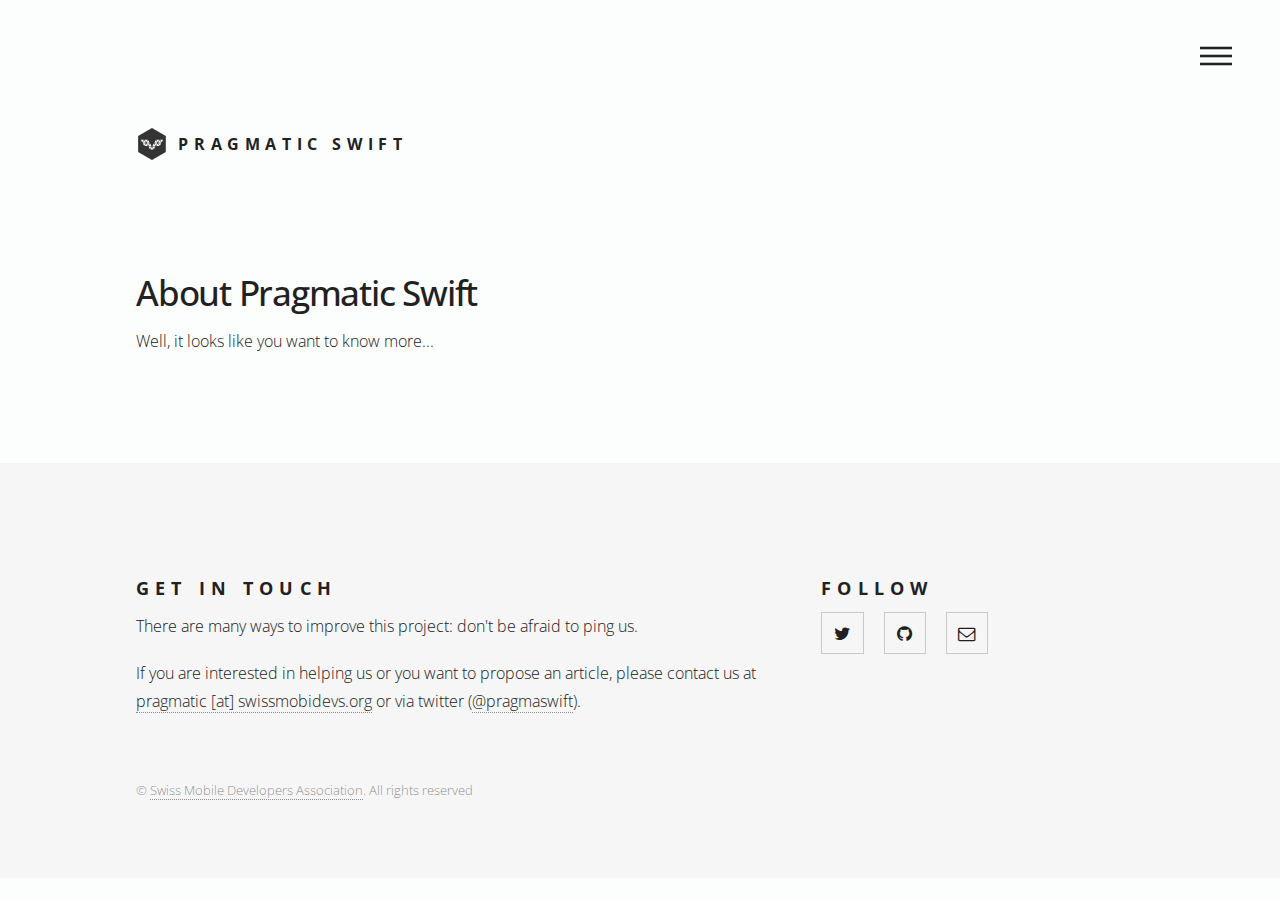
==== about.html @ 156a98c1 "First commit" ====
<!doctype html>
<html>
  <head>
    <meta content="IE=edge" http-equiv="X-UA-Compatible">
    <meta charset="utf-8">
    <meta name="viewport" content="width=device-width, initial-scale=1" />

    <!-- Use title if it's in the page YAML frontmatter -->
    <title>About - Pragmatic Swift</title>

    <link href='//fonts.googleapis.com/css?family=Inconsolata|Open+Sans:400,600' rel='stylesheet' type='text/css'>

    <!--[if lte IE 8]><script src="javascript/ie/html5shiv.js"></script><![endif]-->
    <link href="/stylesheets/site.css" rel="stylesheet" />
    <link href="/stylesheets/syntax.css" rel="stylesheet" />
    <!--[if lte IE 9]><link href="/stylesheets/ie9.css" rel="stylesheet" /><![endif]-->
		<!--[if lte IE 8]><link href="/stylesheets/ie8.css" rel="stylesheet" /><![endif]-->

  </head>

  <body class="about">
    <!-- Wrapper -->
		<div id="wrapper">

      <!-- Header -->
      <header id="header">
        <div class="inner">

          <!-- Logo -->
          <a href="/" class="logo">
            <span class="symbol"><img src="/images/logo.svg" alt="Logo" /></span><span class="title">Pragmatic Swift</span>
          </a>

          <!-- Nav -->
          <nav>
            <ul>
              <li><a href="#menu">Menu</a></li>
            </ul>
          </nav>

        </div>
      </header>

      <!-- Menu -->
      <nav id="menu">
        <h2>Menu</h2>
        <ul>
          <li><a href="/">Home</a></li>
          <li><a href="/about.html">About</a></li>
          <li><a href="https://github.com/PragmaticSwift" target="_blank">Source <i class="icon fa-github"></i></a></li>
        </ul>
      </nav>
      
      <!-- Main -->
      <div id="main">
        <div class="inner">
        <header>
  <h1 id="main-header">About Pragmatic Swift</h1>
  <p>Well, it looks like you want to know more...</p>
</header>
<section class="tiles">
  
</section>
        </div>
      </div>

      <!-- Footer -->
      <footer id="footer">
        <div class="inner">
          <section>
            <h2>Get in touch</h2>
            <p>
              There are many ways to improve this project: don't be afraid to ping us.
            </p>
            <p>
              If you are interested in helping us or you want to propose an article, please contact us at <a href="mailto:pragmatic@swissmobidevs.org">pragmatic [at] swissmobidevs.org</a> or via twitter (<a href="https://twitter.com/pragmaswift" target="_blank">@pragmaswift</a>).
            </p>
          </section>
          <section>
            <h2>Follow</h2>
            <ul class="icons">
              <li><a href="https://twitter.com/pragmaswift" target="_blank" class="icon style2 fa-twitter"><span class="label">Twitter</span></a></li>
              <li><a href="https://github.com/PragmaticSwift" class="icon style2 fa-github"><span class="label">GitHub</span></a></li>
              <li><a href="mailto:pragmatic@swissmobidevs.org" class="icon style2 fa-envelope-o"><span class="label">Email</span></a></li>
            </ul>
          </section>
          <ul class="copyright">
            <li>&copy; <a href="https://swissmobidevs.org" target="_blank">Swiss Mobile Developers Association</a>. All rights reserved</li>
          </ul>
        </div>
      </footer>
    </div>

    <!-- Scripts -->
    <script src="/javascripts/jquery.js"></script>
    <script src="/javascripts/skel.js"></script>
    <script src="/javascripts/util.js"></script>
    <!--[if lte IE 8]><script src="/javascripts/respond.js"></script><![endif]-->
    <script src="/javascripts/main.js"></script>
    <script src="/javascripts/all.js"></script>

  </body>
</html>
---- stylesheets/site.css ----
@import url(font-awesome.min.css);@import url("https://fonts.googleapis.com/css?family=Source+Sans+Pro:300,700,900");html,body,div,span,applet,object,iframe,h1,h2,h3,h4,h5,h6,p,blockquote,pre,a,abbr,acronym,address,big,cite,code,del,dfn,em,img,ins,kbd,q,s,samp,small,strike,strong,sub,sup,tt,var,b,u,i,center,dl,dt,dd,ol,ul,li,fieldset,form,label,legend,table,caption,tbody,tfoot,thead,tr,th,td,article,aside,canvas,details,embed,figure,figcaption,footer,header,hgroup,menu,nav,output,ruby,section,summary,time,mark,audio,video{margin:0;padding:0;border:0;font-size:100%;font:inherit;vertical-align:baseline}article,aside,details,figcaption,figure,footer,header,hgroup,menu,nav,section{display:block}body{line-height:1}ol,ul{list-style:none}blockquote,q{quotes:none}blockquote:before,blockquote:after,q:before,q:after{content:'';content:none}table{border-collapse:collapse;border-spacing:0}body{-webkit-text-size-adjust:none}*,*:before,*:after{-moz-box-sizing:border-box;-webkit-box-sizing:border-box;box-sizing:border-box}.row{border-bottom:solid 1px transparent;-moz-box-sizing:border-box;-webkit-box-sizing:border-box;box-sizing:border-box}.row>*{float:left;-moz-box-sizing:border-box;-webkit-box-sizing:border-box;box-sizing:border-box}.row:after,.row:before{content:'';display:block;clear:both;height:0}.row.uniform>*>:first-child{margin-top:0}.row.uniform>*>:last-child{margin-bottom:0}.row.\30 \25>*{padding:0 0 0 0em}.row.\30 \25{margin:0 0 -1px 0em}.row.uniform.\30 \25>*{padding:0em 0 0 0em}.row.uniform.\30 \25{margin:0em 0 -1px 0em}.row>*{padding:0 0 0 2em}.row{margin:0 0 -1px -2em}.row.uniform>*{padding:2em 0 0 2em}.row.uniform{margin:-2em 0 -1px -2em}.row.\32 00\25>*{padding:0 0 0 4em}.row.\32 00\25{margin:0 0 -1px -4em}.row.uniform.\32 00\25>*{padding:4em 0 0 4em}.row.uniform.\32 00\25{margin:-4em 0 -1px -4em}.row.\31 50\25>*{padding:0 0 0 3em}.row.\31 50\25{margin:0 0 -1px -3em}.row.uniform.\31 50\25>*{padding:3em 0 0 3em}.row.uniform.\31 50\25{margin:-3em 0 -1px -3em}.row.\35 0\25>*{padding:0 0 0 1em}.row.\35 0\25{margin:0 0 -1px -1em}.row.uniform.\35 0\25>*{padding:1em 0 0 1em}.row.uniform.\35 0\25{margin:-1em 0 -1px -1em}.row.\32 5\25>*{padding:0 0 0 0.5em}.row.\32 5\25{margin:0 0 -1px -0.5em}.row.uniform.\32 5\25>*{padding:0.5em 0 0 0.5em}.row.uniform.\32 5\25{margin:-0.5em 0 -1px -0.5em}.\31 2u,.\31 2u\24{width:100%;clear:none;margin-left:0}.\31 1u,.\31 1u\24{width:91.6666666667%;clear:none;margin-left:0}.\31 0u,.\31 0u\24{width:83.3333333333%;clear:none;margin-left:0}.\39 u,.\39 u\24{width:75%;clear:none;margin-left:0}.\38 u,.\38 u\24{width:66.6666666667%;clear:none;margin-left:0}.\37 u,.\37 u\24{width:58.3333333333%;clear:none;margin-left:0}.\36 u,.\36 u\24{width:50%;clear:none;margin-left:0}.\35 u,.\35 u\24{width:41.6666666667%;clear:none;margin-left:0}.\34 u,.\34 u\24{width:33.3333333333%;clear:none;margin-left:0}.\33 u,.\33 u\24{width:25%;clear:none;margin-left:0}.\32 u,.\32 u\24{width:16.6666666667%;clear:none;margin-left:0}.\31 u,.\31 u\24{width:8.3333333333%;clear:none;margin-left:0}.\31 2u\24+*,.\31 1u\24+*,.\31 0u\24+*,.\39 u\24+*,.\38 u\24+*,.\37 u\24+*,.\36 u\24+*,.\35 u\24+*,.\34 u\24+*,.\33 u\24+*,.\32 u\24+*,.\31 u\24+*{clear:left}.\-11u{margin-left:91.66667%}.\-10u{margin-left:83.33333%}.\-9u{margin-left:75%}.\-8u{margin-left:66.66667%}.\-7u{margin-left:58.33333%}.\-6u{margin-left:50%}.\-5u{margin-left:41.66667%}.\-4u{margin-left:33.33333%}.\-3u{margin-left:25%}.\-2u{margin-left:16.66667%}.\-1u{margin-left:8.33333%}@media screen and (max-width: 1680px){.row>*{padding:0 0 0 2em}.row{margin:0 0 -1px -2em}.row.uniform>*{padding:2em 0 0 2em}.row.uniform{margin:-2em 0 -1px -2em}.row.\32 00\25>*{padding:0 0 0 4em}.row.\32 00\25{margin:0 0 -1px -4em}.row.uniform.\32 00\25>*{padding:4em 0 0 4em}.row.uniform.\32 00\25{margin:-4em 0 -1px -4em}.row.\31 50\25>*{padding:0 0 0 3em}.row.\31 50\25{margin:0 0 -1px -3em}.row.uniform.\31 50\25>*{padding:3em 0 0 3em}.row.uniform.\31 50\25{margin:-3em 0 -1px -3em}.row.\35 0\25>*{padding:0 0 0 1em}.row.\35 0\25{margin:0 0 -1px -1em}.row.uniform.\35 0\25>*{padding:1em 0 0 1em}.row.uniform.\35 0\25{margin:-1em 0 -1px -1em}.row.\32 5\25>*{padding:0 0 0 0.5em}.row.\32 5\25{margin:0 0 -1px -0.5em}.row.uniform.\32 5\25>*{padding:0.5em 0 0 0.5em}.row.uniform.\32 5\25{margin:-0.5em 0 -1px -0.5em}.\31 2u\28xlarge\29,.\31 2u\24\28xlarge\29{width:100%;clear:none;margin-left:0}.\31 1u\28xlarge\29,.\31 1u\24\28xlarge\29{width:91.6666666667%;clear:none;margin-left:0}.\31 0u\28xlarge\29,.\31 0u\24\28xlarge\29{width:83.3333333333%;clear:none;margin-left:0}.\39 u\28xlarge\29,.\39 u\24\28xlarge\29{width:75%;clear:none;margin-left:0}.\38 u\28xlarge\29,.\38 u\24\28xlarge\29{width:66.6666666667%;clear:none;margin-left:0}.\37 u\28xlarge\29,.\37 u\24\28xlarge\29{width:58.3333333333%;clear:none;margin-left:0}.\36 u\28xlarge\29,.\36 u\24\28xlarge\29{width:50%;clear:none;margin-left:0}.\35 u\28xlarge\29,.\35 u\24\28xlarge\29{width:41.6666666667%;clear:none;margin-left:0}.\34 u\28xlarge\29,.\34 u\24\28xlarge\29{width:33.3333333333%;clear:none;margin-left:0}.\33 u\28xlarge\29,.\33 u\24\28xlarge\29{width:25%;clear:none;margin-left:0}.\32 u\28xlarge\29,.\32 u\24\28xlarge\29{width:16.6666666667%;clear:none;margin-left:0}.\31 u\28xlarge\29,.\31 u\24\28xlarge\29{width:8.3333333333%;clear:none;margin-left:0}.\31 2u\24\28xlarge\29+*,.\31 1u\24\28xlarge\29+*,.\31 0u\24\28xlarge\29+*,.\39 u\24\28xlarge\29+*,.\38 u\24\28xlarge\29+*,.\37 u\24\28xlarge\29+*,.\36 u\24\28xlarge\29+*,.\35 u\24\28xlarge\29+*,.\34 u\24\28xlarge\29+*,.\33 u\24\28xlarge\29+*,.\32 u\24\28xlarge\29+*,.\31 u\24\28xlarge\29+*{clear:left}.\-11u\28xlarge\29{margin-left:91.66667%}.\-10u\28xlarge\29{margin-left:83.33333%}.\-9u\28xlarge\29{margin-left:75%}.\-8u\28xlarge\29{margin-left:66.66667%}.\-7u\28xlarge\29{margin-left:58.33333%}.\-6u\28xlarge\29{margin-left:50%}.\-5u\28xlarge\29{margin-left:41.66667%}.\-4u\28xlarge\29{margin-left:33.33333%}.\-3u\28xlarge\29{margin-left:25%}.\-2u\28xlarge\29{margin-left:16.66667%}.\-1u\28xlarge\29{margin-left:8.33333%}}@media screen and (max-width: 1280px){.row>*{padding:0 0 0 2em}.row{margin:0 0 -1px -2em}.row.uniform>*{padding:2em 0 0 2em}.row.uniform{margin:-2em 0 -1px -2em}.row.\32 00\25>*{padding:0 0 0 4em}.row.\32 00\25{margin:0 0 -1px -4em}.row.uniform.\32 00\25>*{padding:4em 0 0 4em}.row.uniform.\32 00\25{margin:-4em 0 -1px -4em}.row.\31 50\25>*{padding:0 0 0 3em}.row.\31 50\25{margin:0 0 -1px -3em}.row.uniform.\31 50\25>*{padding:3em 0 0 3em}.row.uniform.\31 50\25{margin:-3em 0 -1px -3em}.row.\35 0\25>*{padding:0 0 0 1em}.row.\35 0\25{margin:0 0 -1px -1em}.row.uniform.\35 0\25>*{padding:1em 0 0 1em}.row.uniform.\35 0\25{margin:-1em 0 -1px -1em}.row.\32 5\25>*{padding:0 0 0 0.5em}.row.\32 5\25{margin:0 0 -1px -0.5em}.row.uniform.\32 5\25>*{padding:0.5em 0 0 0.5em}.row.uniform.\32 5\25{margin:-0.5em 0 -1px -0.5em}.\31 2u\28large\29,.\31 2u\24\28large\29{width:100%;clear:none;margin-left:0}.\31 1u\28large\29,.\31 1u\24\28large\29{width:91.6666666667%;clear:none;margin-left:0}.\31 0u\28large\29,.\31 0u\24\28large\29{width:83.3333333333%;clear:none;margin-left:0}.\39 u\28large\29,.\39 u\24\28large\29{width:75%;clear:none;margin-left:0}.\38 u\28large\29,.\38 u\24\28large\29{width:66.6666666667%;clear:none;margin-left:0}.\37 u\28large\29,.\37 u\24\28large\29{width:58.3333333333%;clear:none;margin-left:0}.\36 u\28large\29,.\36 u\24\28large\29{width:50%;clear:none;margin-left:0}.\35 u\28large\29,.\35 u\24\28large\29{width:41.6666666667%;clear:none;margin-left:0}.\34 u\28large\29,.\34 u\24\28large\29{width:33.3333333333%;clear:none;margin-left:0}.\33 u\28large\29,.\33 u\24\28large\29{width:25%;clear:none;margin-left:0}.\32 u\28large\29,.\32 u\24\28large\29{width:16.6666666667%;clear:none;margin-left:0}.\31 u\28large\29,.\31 u\24\28large\29{width:8.3333333333%;clear:none;margin-left:0}.\31 2u\24\28large\29+*,.\31 1u\24\28large\29+*,.\31 0u\24\28large\29+*,.\39 u\24\28large\29+*,.\38 u\24\28large\29+*,.\37 u\24\28large\29+*,.\36 u\24\28large\29+*,.\35 u\24\28large\29+*,.\34 u\24\28large\29+*,.\33 u\24\28large\29+*,.\32 u\24\28large\29+*,.\31 u\24\28large\29+*{clear:left}.\-11u\28large\29{margin-left:91.66667%}.\-10u\28large\29{margin-left:83.33333%}.\-9u\28large\29{margin-left:75%}.\-8u\28large\29{margin-left:66.66667%}.\-7u\28large\29{margin-left:58.33333%}.\-6u\28large\29{margin-left:50%}.\-5u\28large\29{margin-left:41.66667%}.\-4u\28large\29{margin-left:33.33333%}.\-3u\28large\29{margin-left:25%}.\-2u\28large\29{margin-left:16.66667%}.\-1u\28large\29{margin-left:8.33333%}}@media screen and (max-width: 980px){.row>*{padding:0 0 0 1.5em}.row{margin:0 0 -1px -1.5em}.row.uniform>*{padding:1.5em 0 0 1.5em}.row.uniform{margin:-1.5em 0 -1px -1.5em}.row.\32 00\25>*{padding:0 0 0 3em}.row.\32 00\25{margin:0 0 -1px -3em}.row.uniform.\32 00\25>*{padding:3em 0 0 3em}.row.uniform.\32 00\25{margin:-3em 0 -1px -3em}.row.\31 50\25>*{padding:0 0 0 2.25em}.row.\31 50\25{margin:0 0 -1px -2.25em}.row.uniform.\31 50\25>*{padding:2.25em 0 0 2.25em}.row.uniform.\31 50\25{margin:-2.25em 0 -1px -2.25em}.row.\35 0\25>*{padding:0 0 0 0.75em}.row.\35 0\25{margin:0 0 -1px -0.75em}.row.uniform.\35 0\25>*{padding:0.75em 0 0 0.75em}.row.uniform.\35 0\25{margin:-0.75em 0 -1px -0.75em}.row.\32 5\25>*{padding:0 0 0 0.375em}.row.\32 5\25{margin:0 0 -1px -0.375em}.row.uniform.\32 5\25>*{padding:0.375em 0 0 0.375em}.row.uniform.\32 5\25{margin:-0.375em 0 -1px -0.375em}.\31 2u\28medium\29,.\31 2u\24\28medium\29{width:100%;clear:none;margin-left:0}.\31 1u\28medium\29,.\31 1u\24\28medium\29{width:91.6666666667%;clear:none;margin-left:0}.\31 0u\28medium\29,.\31 0u\24\28medium\29{width:83.3333333333%;clear:none;margin-left:0}.\39 u\28medium\29,.\39 u\24\28medium\29{width:75%;clear:none;margin-left:0}.\38 u\28medium\29,.\38 u\24\28medium\29{width:66.6666666667%;clear:none;margin-left:0}.\37 u\28medium\29,.\37 u\24\28medium\29{width:58.3333333333%;clear:none;margin-left:0}.\36 u\28medium\29,.\36 u\24\28medium\29{width:50%;clear:none;margin-left:0}.\35 u\28medium\29,.\35 u\24\28medium\29{width:41.6666666667%;clear:none;margin-left:0}.\34 u\28medium\29,.\34 u\24\28medium\29{width:33.3333333333%;clear:none;margin-left:0}.\33 u\28medium\29,.\33 u\24\28medium\29{width:25%;clear:none;margin-left:0}.\32 u\28medium\29,.\32 u\24\28medium\29{width:16.6666666667%;clear:none;margin-left:0}.\31 u\28medium\29,.\31 u\24\28medium\29{width:8.3333333333%;clear:none;margin-left:0}.\31 2u\24\28medium\29+*,.\31 1u\24\28medium\29+*,.\31 0u\24\28medium\29+*,.\39 u\24\28medium\29+*,.\38 u\24\28medium\29+*,.\37 u\24\28medium\29+*,.\36 u\24\28medium\29+*,.\35 u\24\28medium\29+*,.\34 u\24\28medium\29+*,.\33 u\24\28medium\29+*,.\32 u\24\28medium\29+*,.\31 u\24\28medium\29+*{clear:left}.\-11u\28medium\29{margin-left:91.66667%}.\-10u\28medium\29{margin-left:83.33333%}.\-9u\28medium\29{margin-left:75%}.\-8u\28medium\29{margin-left:66.66667%}.\-7u\28medium\29{margin-left:58.33333%}.\-6u\28medium\29{margin-left:50%}.\-5u\28medium\29{margin-left:41.66667%}.\-4u\28medium\29{margin-left:33.33333%}.\-3u\28medium\29{margin-left:25%}.\-2u\28medium\29{margin-left:16.66667%}.\-1u\28medium\29{margin-left:8.33333%}}@media screen and (max-width: 736px){.row>*{padding:0 0 0 1em}.row{margin:0 0 -1px -1em}.row.uniform>*{padding:1em 0 0 1em}.row.uniform{margin:-1em 0 -1px -1em}.row.\32 00\25>*{padding:0 0 0 2em}.row.\32 00\25{margin:0 0 -1px -2em}.row.uniform.\32 00\25>*{padding:2em 0 0 2em}.row.uniform.\32 00\25{margin:-2em 0 -1px -2em}.row.\31 50\25>*{padding:0 0 0 1.5em}.row.\31 50\25{margin:0 0 -1px -1.5em}.row.uniform.\31 50\25>*{padding:1.5em 0 0 1.5em}.row.uniform.\31 50\25{margin:-1.5em 0 -1px -1.5em}.row.\35 0\25>*{padding:0 0 0 0.5em}.row.\35 0\25{margin:0 0 -1px -0.5em}.row.uniform.\35 0\25>*{padding:0.5em 0 0 0.5em}.row.uniform.\35 0\25{margin:-0.5em 0 -1px -0.5em}.row.\32 5\25>*{padding:0 0 0 0.25em}.row.\32 5\25{margin:0 0 -1px -0.25em}.row.uniform.\32 5\25>*{padding:0.25em 0 0 0.25em}.row.uniform.\32 5\25{margin:-0.25em 0 -1px -0.25em}.\31 2u\28small\29,.\31 2u\24\28small\29{width:100%;clear:none;margin-left:0}.\31 1u\28small\29,.\31 1u\24\28small\29{width:91.6666666667%;clear:none;margin-left:0}.\31 0u\28small\29,.\31 0u\24\28small\29{width:83.3333333333%;clear:none;margin-left:0}.\39 u\28small\29,.\39 u\24\28small\29{width:75%;clear:none;margin-left:0}.\38 u\28small\29,.\38 u\24\28small\29{width:66.6666666667%;clear:none;margin-left:0}.\37 u\28small\29,.\37 u\24\28small\29{width:58.3333333333%;clear:none;margin-left:0}.\36 u\28small\29,.\36 u\24\28small\29{width:50%;clear:none;margin-left:0}.\35 u\28small\29,.\35 u\24\28small\29{width:41.6666666667%;clear:none;margin-left:0}.\34 u\28small\29,.\34 u\24\28small\29{width:33.3333333333%;clear:none;margin-left:0}.\33 u\28small\29,.\33 u\24\28small\29{width:25%;clear:none;margin-left:0}.\32 u\28small\29,.\32 u\24\28small\29{width:16.6666666667%;clear:none;margin-left:0}.\31 u\28small\29,.\31 u\24\28small\29{width:8.3333333333%;clear:none;margin-left:0}.\31 2u\24\28small\29+*,.\31 1u\24\28small\29+*,.\31 0u\24\28small\29+*,.\39 u\24\28small\29+*,.\38 u\24\28small\29+*,.\37 u\24\28small\29+*,.\36 u\24\28small\29+*,.\35 u\24\28small\29+*,.\34 u\24\28small\29+*,.\33 u\24\28small\29+*,.\32 u\24\28small\29+*,.\31 u\24\28small\29+*{clear:left}.\-11u\28small\29{margin-left:91.66667%}.\-10u\28small\29{margin-left:83.33333%}.\-9u\28small\29{margin-left:75%}.\-8u\28small\29{margin-left:66.66667%}.\-7u\28small\29{margin-left:58.33333%}.\-6u\28small\29{margin-left:50%}.\-5u\28small\29{margin-left:41.66667%}.\-4u\28small\29{margin-left:33.33333%}.\-3u\28small\29{margin-left:25%}.\-2u\28small\29{margin-left:16.66667%}.\-1u\28small\29{margin-left:8.33333%}}@media screen and (max-width: 480px){.row>*{padding:0 0 0 1em}.row{margin:0 0 -1px -1em}.row.uniform>*{padding:1em 0 0 1em}.row.uniform{margin:-1em 0 -1px -1em}.row.\32 00\25>*{padding:0 0 0 2em}.row.\32 00\25{margin:0 0 -1px -2em}.row.uniform.\32 00\25>*{padding:2em 0 0 2em}.row.uniform.\32 00\25{margin:-2em 0 -1px -2em}.row.\31 50\25>*{padding:0 0 0 1.5em}.row.\31 50\25{margin:0 0 -1px -1.5em}.row.uniform.\31 50\25>*{padding:1.5em 0 0 1.5em}.row.uniform.\31 50\25{margin:-1.5em 0 -1px -1.5em}.row.\35 0\25>*{padding:0 0 0 0.5em}.row.\35 0\25{margin:0 0 -1px -0.5em}.row.uniform.\35 0\25>*{padding:0.5em 0 0 0.5em}.row.uniform.\35 0\25{margin:-0.5em 0 -1px -0.5em}.row.\32 5\25>*{padding:0 0 0 0.25em}.row.\32 5\25{margin:0 0 -1px -0.25em}.row.uniform.\32 5\25>*{padding:0.25em 0 0 0.25em}.row.uniform.\32 5\25{margin:-0.25em 0 -1px -0.25em}.\31 2u\28xsmall\29,.\31 2u\24\28xsmall\29{width:100%;clear:none;margin-left:0}.\31 1u\28xsmall\29,.\31 1u\24\28xsmall\29{width:91.6666666667%;clear:none;margin-left:0}.\31 0u\28xsmall\29,.\31 0u\24\28xsmall\29{width:83.3333333333%;clear:none;margin-left:0}.\39 u\28xsmall\29,.\39 u\24\28xsmall\29{width:75%;clear:none;margin-left:0}.\38 u\28xsmall\29,.\38 u\24\28xsmall\29{width:66.6666666667%;clear:none;margin-left:0}.\37 u\28xsmall\29,.\37 u\24\28xsmall\29{width:58.3333333333%;clear:none;margin-left:0}.\36 u\28xsmall\29,.\36 u\24\28xsmall\29{width:50%;clear:none;margin-left:0}.\35 u\28xsmall\29,.\35 u\24\28xsmall\29{width:41.6666666667%;clear:none;margin-left:0}.\34 u\28xsmall\29,.\34 u\24\28xsmall\29{width:33.3333333333%;clear:none;margin-left:0}.\33 u\28xsmall\29,.\33 u\24\28xsmall\29{width:25%;clear:none;margin-left:0}.\32 u\28xsmall\29,.\32 u\24\28xsmall\29{width:16.6666666667%;clear:none;margin-left:0}.\31 u\28xsmall\29,.\31 u\24\28xsmall\29{width:8.3333333333%;clear:none;margin-left:0}.\31 2u\24\28xsmall\29+*,.\31 1u\24\28xsmall\29+*,.\31 0u\24\28xsmall\29+*,.\39 u\24\28xsmall\29+*,.\38 u\24\28xsmall\29+*,.\37 u\24\28xsmall\29+*,.\36 u\24\28xsmall\29+*,.\35 u\24\28xsmall\29+*,.\34 u\24\28xsmall\29+*,.\33 u\24\28xsmall\29+*,.\32 u\24\28xsmall\29+*,.\31 u\24\28xsmall\29+*{clear:left}.\-11u\28xsmall\29{margin-left:91.66667%}.\-10u\28xsmall\29{margin-left:83.33333%}.\-9u\28xsmall\29{margin-left:75%}.\-8u\28xsmall\29{margin-left:66.66667%}.\-7u\28xsmall\29{margin-left:58.33333%}.\-6u\28xsmall\29{margin-left:50%}.\-5u\28xsmall\29{margin-left:41.66667%}.\-4u\28xsmall\29{margin-left:33.33333%}.\-3u\28xsmall\29{margin-left:25%}.\-2u\28xsmall\29{margin-left:16.66667%}.\-1u\28xsmall\29{margin-left:8.33333%}}@media screen and (max-width: 360px){.row>*{padding:0 0 0 1em}.row{margin:0 0 -1px -1em}.row.uniform>*{padding:1em 0 0 1em}.row.uniform{margin:-1em 0 -1px -1em}.row.\32 00\25>*{padding:0 0 0 2em}.row.\32 00\25{margin:0 0 -1px -2em}.row.uniform.\32 00\25>*{padding:2em 0 0 2em}.row.uniform.\32 00\25{margin:-2em 0 -1px -2em}.row.\31 50\25>*{padding:0 0 0 1.5em}.row.\31 50\25{margin:0 0 -1px -1.5em}.row.uniform.\31 50\25>*{padding:1.5em 0 0 1.5em}.row.uniform.\31 50\25{margin:-1.5em 0 -1px -1.5em}.row.\35 0\25>*{padding:0 0 0 0.5em}.row.\35 0\25{margin:0 0 -1px -0.5em}.row.uniform.\35 0\25>*{padding:0.5em 0 0 0.5em}.row.uniform.\35 0\25{margin:-0.5em 0 -1px -0.5em}.row.\32 5\25>*{padding:0 0 0 0.25em}.row.\32 5\25{margin:0 0 -1px -0.25em}.row.uniform.\32 5\25>*{padding:0.25em 0 0 0.25em}.row.uniform.\32 5\25{margin:-0.25em 0 -1px -0.25em}.\31 2u\28xxsmall\29,.\31 2u\24\28xxsmall\29{width:100%;clear:none;margin-left:0}.\31 1u\28xxsmall\29,.\31 1u\24\28xxsmall\29{width:91.6666666667%;clear:none;margin-left:0}.\31 0u\28xxsmall\29,.\31 0u\24\28xxsmall\29{width:83.3333333333%;clear:none;margin-left:0}.\39 u\28xxsmall\29,.\39 u\24\28xxsmall\29{width:75%;clear:none;margin-left:0}.\38 u\28xxsmall\29,.\38 u\24\28xxsmall\29{width:66.6666666667%;clear:none;margin-left:0}.\37 u\28xxsmall\29,.\37 u\24\28xxsmall\29{width:58.3333333333%;clear:none;margin-left:0}.\36 u\28xxsmall\29,.\36 u\24\28xxsmall\29{width:50%;clear:none;margin-left:0}.\35 u\28xxsmall\29,.\35 u\24\28xxsmall\29{width:41.6666666667%;clear:none;margin-left:0}.\34 u\28xxsmall\29,.\34 u\24\28xxsmall\29{width:33.3333333333%;clear:none;margin-left:0}.\33 u\28xxsmall\29,.\33 u\24\28xxsmall\29{width:25%;clear:none;margin-left:0}.\32 u\28xxsmall\29,.\32 u\24\28xxsmall\29{width:16.6666666667%;clear:none;margin-left:0}.\31 u\28xxsmall\29,.\31 u\24\28xxsmall\29{width:8.3333333333%;clear:none;margin-left:0}.\31 2u\24\28xxsmall\29+*,.\31 1u\24\28xxsmall\29+*,.\31 0u\24\28xxsmall\29+*,.\39 u\24\28xxsmall\29+*,.\38 u\24\28xxsmall\29+*,.\37 u\24\28xxsmall\29+*,.\36 u\24\28xxsmall\29+*,.\35 u\24\28xxsmall\29+*,.\34 u\24\28xxsmall\29+*,.\33 u\24\28xxsmall\29+*,.\32 u\24\28xxsmall\29+*,.\31 u\24\28xxsmall\29+*{clear:left}.\-11u\28xxsmall\29{margin-left:91.66667%}.\-10u\28xxsmall\29{margin-left:83.33333%}.\-9u\28xxsmall\29{margin-left:75%}.\-8u\28xxsmall\29{margin-left:66.66667%}.\-7u\28xxsmall\29{margin-left:58.33333%}.\-6u\28xxsmall\29{margin-left:50%}.\-5u\28xxsmall\29{margin-left:41.66667%}.\-4u\28xxsmall\29{margin-left:33.33333%}.\-3u\28xxsmall\29{margin-left:25%}.\-2u\28xxsmall\29{margin-left:16.66667%}.\-1u\28xxsmall\29{margin-left:8.33333%}}@-ms-viewport{width:device-width}body{-ms-overflow-style:scrollbar}@media screen and (max-width: 480px){html,body{min-width:320px}}body{background:#fcfdfd}body.is-loading *,body.is-loading *:before,body.is-loading *:after{-moz-animation:none !important;-webkit-animation:none !important;-ms-animation:none !important;animation:none !important;-moz-transition:none !important;-webkit-transition:none !important;-ms-transition:none !important;transition:none !important}body,input,select,textarea{color:#212121;font-family:"Open Sans", Helvetica, sans-serif;font-size:16pt;font-weight:300;line-height:1.75}@media screen and (max-width: 1680px){body,input,select,textarea{font-size:14pt}}@media screen and (max-width: 1280px){body,input,select,textarea{font-size:12pt}}a{-moz-transition:border-bottom-color 0.2s ease, color 0.2s ease;-webkit-transition:border-bottom-color 0.2s ease, color 0.2s ease;-ms-transition:border-bottom-color 0.2s ease, color 0.2s ease;transition:border-bottom-color 0.2s ease, color 0.2s ease;text-decoration:none;color:#212121;border-bottom:dotted 1px rgba(33,33,33,0.5)}a:hover{border-bottom-color:transparent;color:#f43530 !important}strong,b{font-weight:700}em,i{font-style:italic}p{margin:0 0 1.2em 0}h1{font-size:2.75em;font-weight:500;line-height:1.3;margin:2.4em 0 0.6em 0;letter-spacing:-0.035em}h1 a{color:inherit}@media screen and (max-width: 736px){h1{font-size:2em;margin:1.2em 0 0.6em 0}}@media screen and (max-width: 360px){h1{font-size:1.75em}}h2,h3,h4,h5,h6{font-weight:700;line-height:1.5;margin:1.8em 0 0.6em 0;text-transform:uppercase;letter-spacing:0.35em}h2 a,h3 a,h4 a,h5 a,h6 a{color:inherit}h2{font-size:1.1em}h3{font-size:1em}h4{font-size:0.8em}h5{font-size:0.8em}h6{font-size:0.8em}@media screen and (max-width: 980px){h1 br,h2 br,h3 br,h4 br,h5 br,h6 br{display:none}}@media screen and (max-width: 736px){h2{font-size:1em}h3{font-size:0.8em}}sub{font-size:0.8em;position:relative;top:0.5em}sup{font-size:0.8em;position:relative;top:-0.5em}blockquote{border-left:solid 4px #c9c9c9;font-style:italic;margin:0 0 1.2em 0;padding:0.3em 0 0.3em 1.2em}code{background:rgba(144,144,144,0.075);border-radius:0px;border:solid 1px #c9c9c9;font-family:"Inconsolata", "Courier New", monospace;font-size:0.9em;margin:0 0.25em;padding:0.25em 0.65em}pre{-webkit-overflow-scrolling:touch;font-family:"Inconsolata", "Courier New", monospace;font-size:0.9em;margin:0 0 1.2em 0}pre code{display:block;line-height:1.75;padding:1em 1.5em;overflow-x:auto}hr{border:0;border-bottom:solid 1px #c9c9c9;margin:1.2em 0}hr.major{margin:1.8em 0}.align-left{text-align:left}.align-center{text-align:center}.align-right{text-align:right}section.special,article.special{text-align:center}header p{margin-top:-0.6em}@media screen and (max-width: 736px){header p{margin-top:0}}.icon{text-decoration:none;border-bottom:none;position:relative}.icon:before{-moz-osx-font-smoothing:grayscale;-webkit-font-smoothing:antialiased;font-family:FontAwesome;font-style:normal;font-weight:normal;text-transform:none !important}.icon>.label{display:none}.icon.style2{-moz-transition:background-color 0.2s ease-in-out, color 0.2s ease-in-out, border-color 0.2s ease-in-out;-webkit-transition:background-color 0.2s ease-in-out, color 0.2s ease-in-out, border-color 0.2s ease-in-out;-ms-transition:background-color 0.2s ease-in-out, color 0.2s ease-in-out, border-color 0.2s ease-in-out;transition:background-color 0.2s ease-in-out, color 0.2s ease-in-out, border-color 0.2s ease-in-out;background-color:transparent;border:solid 1px #c9c9c9;border-radius:0px;width:2.65em;height:2.65em;display:inline-block;text-align:center;line-height:2.65em;color:inherit}.icon.style2:before{font-size:1.1em}.icon.style2:hover{color:#f43530;border-color:#f43530}.icon.style2:active{background-color:rgba(244,53,48,0.1)}ol{list-style:decimal;margin:0 0 1.2em 0;padding-left:1.25em}ol li{padding-left:0.25em}ul{list-style:disc;margin:0 0 1.2em 0;padding-left:1em}ul li{padding-left:0.5em}ul.alt{list-style:none;padding-left:0}ul.alt li{border-top:solid 1px #c9c9c9;padding:0.5em 0}ul.alt li:first-child{border-top:0;padding-top:0}ul.icons{cursor:default;list-style:none;padding-left:0;margin:-1em 0 1.2em -1em}ul.icons li{display:inline-block;padding:1em 0 0 1em}ul.actions{cursor:default;list-style:none;padding-left:0}ul.actions li{display:inline-block;padding:0 0.6em 0 0;vertical-align:middle}ul.actions li:last-child{padding-right:0}ul.actions.small li{padding:0 0.3em 0 0}ul.actions.vertical li{display:block;padding:0.6em 0 0 0}ul.actions.vertical li:first-child{padding-top:0}ul.actions.vertical li>*{margin-bottom:0}ul.actions.vertical.small li{padding:0.3em 0 0 0}ul.actions.vertical.small li:first-child{padding-top:0}ul.actions.fit{display:table;margin-left:-0.6em;padding:0;table-layout:fixed;width:calc(100% + 0.6em)}ul.actions.fit li{display:table-cell;padding:0 0 0 0.6em}ul.actions.fit li>*{margin-bottom:0}ul.actions.fit.small{margin-left:-0.3em;width:calc(100% + 0.3em)}ul.actions.fit.small li{padding:0 0 0 0.3em}@media screen and (max-width: 480px){ul.actions{margin:0 0 1.2em 0}ul.actions li{padding:0.6em 0 0 0;display:block;text-align:center;width:100%}ul.actions li:first-child{padding-top:0}ul.actions li>*{width:100%;margin:0 !important}ul.actions li>*.icon:before{margin-left:-2em}ul.actions.small li{padding:0.3em 0 0 0}ul.actions.small li:first-child{padding-top:0}}dl{margin:0 0 1.2em 0}dl dt{display:block;font-weight:700;margin:0 0 0.6em 0}dl dd{margin-left:1.2em}form{margin:-0.6em 0 1.2em 0}form:after{content:'';display:block;clear:both;height:1px}form .field{position:relative;float:left;margin:0 0 0.78em 0;vertical-align:top;width:100%}form .half{width:calc(50% + 1em) !important;padding-left:2em}form .half.first{width:calc(50% - 1em) !important;padding-left:0}form :last-child{margin-bottom:0}form .half:nth-last-child(2){margin-bottom:0}form .actions{position:relative;clear:both;padding-top:0.6em}@media screen and (max-width: 480px){form .half{width:100% !important;padding-left:0}form .half.first{width:100% !important;padding-left:0}form .half:nth-last-child(2){margin:0 0 0.78em 0}}label{display:block;font-size:0.9em;font-weight:700;margin:0 0 0.6em 0}input[type="text"],input[type="password"],input[type="email"],input[type="tel"],select,textarea{-moz-appearance:none;-webkit-appearance:none;-ms-appearance:none;appearance:none;background-color:transparent;border:none;border-radius:0;border-bottom:solid 1px #c9c9c9;color:inherit;display:block;outline:0;padding:0;text-decoration:none;width:100%}input[type="text"]:invalid,input[type="password"]:invalid,input[type="email"]:invalid,input[type="tel"]:invalid,select:invalid,textarea:invalid{box-shadow:none}input[type="text"]:focus,input[type="password"]:focus,input[type="email"]:focus,input[type="tel"]:focus,select:focus,textarea:focus{border-bottom-color:#f43530;box-shadow:inset 0 -1px 0 0 #f43530}.select-wrapper{text-decoration:none;display:block;position:relative}.select-wrapper:before{-moz-osx-font-smoothing:grayscale;-webkit-font-smoothing:antialiased;font-family:FontAwesome;font-style:normal;font-weight:normal;text-transform:none !important}.select-wrapper:before{color:#c9c9c9;content:'\f078';display:block;height:3em;line-height:3em;pointer-events:none;position:absolute;right:0;text-align:center;top:0;width:3em}.select-wrapper select::-ms-expand{display:none}input[type="text"],input[type="password"],input[type="email"],select{height:3em}textarea{padding:0;min-height:3.75em}input[type="checkbox"],input[type="radio"]{-moz-appearance:none;-webkit-appearance:none;-ms-appearance:none;appearance:none;display:block;float:left;margin-right:-2em;opacity:0;width:1em;z-index:-1}input[type="checkbox"]+label,input[type="radio"]+label{text-decoration:none;color:#212121;cursor:pointer;display:inline-block;font-size:1em;font-weight:300;padding-left:2.55em;padding-right:0.75em;position:relative}input[type="checkbox"]+label:before,input[type="radio"]+label:before{-moz-osx-font-smoothing:grayscale;-webkit-font-smoothing:antialiased;font-family:FontAwesome;font-style:normal;font-weight:normal;text-transform:none !important}input[type="checkbox"]+label:before,input[type="radio"]+label:before{border-radius:0px;border:solid 1px #c9c9c9;content:'';display:inline-block;height:1.8em;left:0;line-height:1.725em;position:absolute;text-align:center;top:0;width:1.8em}input[type="checkbox"]:checked+label:before,input[type="radio"]:checked+label:before{background:#212121;border-color:#212121;color:#fcfdfd;content:'\f00c'}input[type="checkbox"]:focus+label:before,input[type="radio"]:focus+label:before{border-color:#f43530;box-shadow:0 0 0 1px #f43530}input[type="checkbox"]+label:before{border-radius:0px}input[type="radio"]+label:before{border-radius:100%}.box{border-radius:0px;border:solid 1px #c9c9c9;margin-bottom:1.2em;padding:1.5em}.box>:last-child,.box>:last-child>:last-child,.box>:last-child>:last-child>:last-child{margin-bottom:0}.box.alt{border:0;border-radius:0;padding:0}.image{border-radius:0px;border:0;display:inline-block;position:relative}.image img{border-radius:0px;display:block}.image.left,.image.right{max-width:40%}.image.left img,.image.right img{width:100%}.image.left{float:left;padding:0 1.5em 1em 0;top:0.25em}.image.right{float:right;padding:0 0 1em 1.5em;top:0.25em}.image.fit{display:block;margin:0 0 1.2em 0;width:100%}.image.fit img{width:100%}.image.main{display:block;margin:0 0 1.8em 0;width:100%}.image.main img{width:100%}@media screen and (max-width: 736px){.image.main{margin:0 0 1.2em 0}}.table-wrapper{-webkit-overflow-scrolling:touch;overflow-x:auto}table{margin:0 0 1.2em 0;width:100%}table tbody tr{border:solid 1px #c9c9c9;border-left:0;border-right:0}table tbody tr:nth-child(2n+1){background-color:rgba(144,144,144,0.075)}table td{padding:0.75em 0.75em}table th{font-size:0.9em;font-weight:700;padding:0 0.75em 0.75em 0.75em;text-align:left}table thead{border-bottom:solid 2px #c9c9c9}table tfoot{border-top:solid 2px #c9c9c9}table.alt{border-collapse:separate}table.alt tbody tr td{border:solid 1px #c9c9c9;border-left-width:0;border-top-width:0}table.alt tbody tr td:first-child{border-left-width:1px}table.alt tbody tr:first-child td{border-top-width:1px}table.alt thead{border-bottom:0}table.alt tfoot{border-top:0}input[type="submit"],input[type="reset"],input[type="button"],button,.button{-moz-appearance:none;-webkit-appearance:none;-ms-appearance:none;appearance:none;-moz-transition:background-color 0.2s ease-in-out, color 0.2s ease-in-out, box-shadow 0.2s ease-in-out;-webkit-transition:background-color 0.2s ease-in-out, color 0.2s ease-in-out, box-shadow 0.2s ease-in-out;-ms-transition:background-color 0.2s ease-in-out, color 0.2s ease-in-out, box-shadow 0.2s ease-in-out;transition:background-color 0.2s ease-in-out, color 0.2s ease-in-out, box-shadow 0.2s ease-in-out;background-color:transparent;border-radius:0px;border:0;box-shadow:inset 0 0 0 2px #212121;color:#212121 !important;cursor:pointer;display:inline-block;font-size:0.8em;font-weight:700;height:3.5em;letter-spacing:0.35em;line-height:3.45em;overflow:hidden;padding:0 1.25em 0 1.6em;text-align:center;text-decoration:none;text-overflow:ellipsis;text-transform:uppercase;white-space:nowrap}input[type="submit"].icon:before,input[type="reset"].icon:before,input[type="button"].icon:before,button.icon:before,.button.icon:before{margin-right:0.5em}input[type="submit"].fit,input[type="reset"].fit,input[type="button"].fit,button.fit,.button.fit{display:block;margin:0 0 0.6em 0;width:100%}input[type="submit"]:hover,input[type="reset"]:hover,input[type="button"]:hover,button:hover,.button:hover{color:#f43530 !important;box-shadow:inset 0 0 0 2px #f43530}input[type="submit"]:active,input[type="reset"]:active,input[type="button"]:active,button:active,.button:active{background-color:rgba(244,53,48,0.1)}input[type="submit"].small,input[type="reset"].small,input[type="button"].small,button.small,.button.small{font-size:0.6em}input[type="submit"].big,input[type="reset"].big,input[type="button"].big,button.big,.button.big{font-size:1em}input[type="submit"].special,input[type="reset"].special,input[type="button"].special,button.special,.button.special{box-shadow:none;background-color:#212121;color:#fcfdfd !important}input[type="submit"].special:hover,input[type="reset"].special:hover,input[type="button"].special:hover,button.special:hover,.button.special:hover{background-color:#f43530}input[type="submit"].special:active,input[type="reset"].special:active,input[type="button"].special:active,button.special:active,.button.special:active{background-color:#ef120d}input[type="submit"].disabled,input[type="submit"]:disabled,input[type="reset"].disabled,input[type="reset"]:disabled,input[type="button"].disabled,input[type="button"]:disabled,button.disabled,button:disabled,.button.disabled,.button:disabled{-moz-pointer-events:none;-webkit-pointer-events:none;-ms-pointer-events:none;pointer-events:none;opacity:0.25}.tiles{display:-moz-flex;display:-webkit-flex;display:-ms-flex;display:flex;-moz-flex-wrap:wrap;-webkit-flex-wrap:wrap;-ms-flex-wrap:wrap;flex-wrap:wrap;postiion:relative;margin:-2.5em 0 0 -2.5em}.tiles article{-moz-transition:-moz-transform 0.5s ease, opacity 0.5s ease;-webkit-transition:-webkit-transform 0.5s ease, opacity 0.5s ease;-ms-transition:-ms-transform 0.5s ease, opacity 0.5s ease;transition:transform 0.5s ease, opacity 0.5s ease;position:relative;width:calc(33.33333% - 2.5em);margin:2.5em 0 0 2.5em}.tiles article>.image{-moz-transition:-moz-transform 0.5s ease;-webkit-transition:-webkit-transform 0.5s ease;-ms-transition:-ms-transform 0.5s ease;transition:transform 0.5s ease;position:relative;display:block;width:100%;border-radius:0px;overflow:hidden}.tiles article>.image img{display:block;width:100%}.tiles article>.image:before{-moz-pointer-events:none;-webkit-pointer-events:none;-ms-pointer-events:none;pointer-events:none;-moz-transition:background-color 0.5s ease, opacity 0.5s ease;-webkit-transition:background-color 0.5s ease, opacity 0.5s ease;-ms-transition:background-color 0.5s ease, opacity 0.5s ease;transition:background-color 0.5s ease, opacity 0.5s ease;content:'';display:block;position:absolute;top:0;left:0;width:100%;height:100%;opacity:1.0;z-index:1;opacity:0.8}.tiles article>.image:after{-moz-pointer-events:none;-webkit-pointer-events:none;-ms-pointer-events:none;pointer-events:none;-moz-transition:opacity 0.5s ease;-webkit-transition:opacity 0.5s ease;-ms-transition:opacity 0.5s ease;transition:opacity 0.5s ease;content:'';display:block;position:absolute;top:0;left:0;width:100%;height:100%;background-image:url("data:image/svg+xml;charset=utf8,%3Csvg xmlns='http://www.w3.org/2000/svg' width='100' height='100' viewBox='0 0 100 100' preserveAspectRatio='none'%3E%3Cstyle%3Eline %7B stroke-width: 0.25px%3B stroke: %23ffffff%3B %7D%3C/style%3E%3Cline x1='0' y1='0' x2='100' y2='100' /%3E%3Cline x1='100' y1='0' x2='0' y2='100' /%3E%3C/svg%3E");background-position:center;background-repeat:no-repeat;background-size:100% 100%;opacity:0.25;z-index:2}.tiles article>a{display:-moz-flex;display:-webkit-flex;display:-ms-flex;display:flex;-moz-flex-direction:column;-webkit-flex-direction:column;-ms-flex-direction:column;flex-direction:column;-moz-align-items:center;-webkit-align-items:center;-ms-align-items:center;align-items:center;-moz-justify-content:center;-webkit-justify-content:center;-ms-justify-content:center;justify-content:center;-moz-transition:background-color 0.5s ease, -moz-transform 0.5s ease;-webkit-transition:background-color 0.5s ease, -webkit-transform 0.5s ease;-ms-transition:background-color 0.5s ease, -ms-transform 0.5s ease;transition:background-color 0.5s ease, transform 0.5s ease;position:absolute;top:0;left:0;width:100%;height:100%;padding:1em;border-radius:0px;border-bottom:0;color:#ffffff;text-align:center;text-decoration:none;z-index:3}.tiles article>a>:last-child{margin:0}.tiles article>a:hover{color:#ffffff !important}.tiles article>a h2{margin:0}.tiles article>a .content{-moz-transition:max-height 0.5s ease, opacity 0.5s ease;-webkit-transition:max-height 0.5s ease, opacity 0.5s ease;-ms-transition:max-height 0.5s ease, opacity 0.5s ease;transition:max-height 0.5s ease, opacity 0.5s ease;width:100%;max-height:0;line-height:1.5;margin-top:0.35em;opacity:0}.tiles article>a .content>:last-child{margin-bottom:0}.tiles article.style1>.image:before{background-color:#f43530}.tiles article.style2>.image:before{background-color:#00aabb}.tiles article.style3>.image:before{background-color:#457c39}.tiles article.style4>.image:before{background-color:#ec6b2d}.tiles article.style5>.image:before{background-color:#2677bb}.tiles article.style6>.image:before{background-color:#f67944}body:not(.is-touch) .tiles article:hover>.image{-moz-transform:scale(1.1);-webkit-transform:scale(1.1);-ms-transform:scale(1.1);transform:scale(1.1)}body:not(.is-touch) .tiles article:hover>.image:before{background-color:#496c78;opacity:0.35}body:not(.is-touch) .tiles article:hover>.image:after{opacity:0}body:not(.is-touch) .tiles article:hover .content{max-height:15em;opacity:1}*+.tiles{margin-top:1.2em}body.is-loading .tiles article{-moz-transform:scale(0.9);-webkit-transform:scale(0.9);-ms-transform:scale(0.9);transform:scale(0.9);opacity:0}body.is-touch .tiles article .content{max-height:15em;opacity:1}@media screen and (max-width: 1280px){.tiles{margin:-1.25em 0 0 -1.25em}.tiles article{width:calc(33.33333% - 1.25em);margin:1.25em 0 0 1.25em}}@media screen and (max-width: 980px){.tiles{margin:-2.5em 0 0 -2.5em}.tiles article{width:calc(50% - 2.5em);margin:2.5em 0 0 2.5em}}@media screen and (max-width: 736px){.tiles{margin:-1.25em 0 0 -1.25em}.tiles article{width:calc(50% - 1.25em);margin:1.25em 0 0 1.25em}.tiles article:hover>.image{-moz-transform:scale(1);-webkit-transform:scale(1);-ms-transform:scale(1);transform:scale(1)}}@media screen and (max-width: 480px){.tiles{margin:0}.tiles article{width:100%;margin:1.25em 0 0 0}}#header{padding:8em 0 0.1em 0}#header .logo{display:block;border-bottom:0;color:inherit;font-weight:700;letter-spacing:0.35em;margin:0 0 1.5em 0;text-decoration:none;text-transform:uppercase;display:inline-block}#header .logo>*{display:inline-block;vertical-align:middle}#header .logo .symbol{margin-right:0.65em}#header .logo .symbol img{display:block;width:2em;height:2em}#header nav{position:fixed;right:2em;top:2em;z-index:10000}#header nav ul{display:-moz-flex;display:-webkit-flex;display:-ms-flex;display:flex;-moz-align-items:center;-webkit-align-items:center;-ms-align-items:center;align-items:center;list-style:none;margin:0;padding:0}#header nav ul li{display:block;padding:0}#header nav ul li a{display:block;position:relative;height:3em;line-height:3em;padding:0 1.5em;background-color:rgba(252,253,253,0.5);border-radius:0px;border:0;font-size:0.8em;font-weight:700;letter-spacing:0.35em;text-transform:uppercase}#header nav ul li a[href="#menu"]{-webkit-tap-highlight-color:transparent;width:4em;text-indent:4em;font-size:1em;overflow:hidden;padding:0;white-space:nowrap}#header nav ul li a[href="#menu"]:before,#header nav ul li a[href="#menu"]:after{-moz-transition:opacity 0.2s ease;-webkit-transition:opacity 0.2s ease;-ms-transition:opacity 0.2s ease;transition:opacity 0.2s ease;content:'';display:block;position:absolute;top:0;left:0;width:100%;height:100%;background-position:center;background-repeat:no-repeat;background-size:2em 2em}#header nav ul li a[href="#menu"]:before{background-image:url("data:image/svg+xml;charset=utf8,%3Csvg xmlns='http://www.w3.org/2000/svg' width='100' height='100' viewBox='0 0 100 100' preserveAspectRatio='none'%3E%3Cstyle%3Eline %7B stroke-width: 8px%3B stroke: %23f43530%3B %7D%3C/style%3E%3Cline x1='0' y1='25' x2='100' y2='25' /%3E%3Cline x1='0' y1='50' x2='100' y2='50' /%3E%3Cline x1='0' y1='75' x2='100' y2='75' /%3E%3C/svg%3E");opacity:0}#header nav ul li a[href="#menu"]:after{background-image:url("data:image/svg+xml;charset=utf8,%3Csvg xmlns='http://www.w3.org/2000/svg' width='100' height='100' viewBox='0 0 100 100' preserveAspectRatio='none'%3E%3Cstyle%3Eline %7B stroke-width: 8px%3B stroke: %23212121%3B %7D%3C/style%3E%3Cline x1='0' y1='25' x2='100' y2='25' /%3E%3Cline x1='0' y1='50' x2='100' y2='50' /%3E%3Cline x1='0' y1='75' x2='100' y2='75' /%3E%3C/svg%3E");opacity:1}#header nav ul li a[href="#menu"]:hover:before{opacity:1}#header nav ul li a[href="#menu"]:hover:after{opacity:0}@media screen and (max-width: 736px){#header{padding:4em 0 0.1em 0}#header nav{right:0.5em;top:0.5em}#header nav ul li a[href="#menu"]:before,#header nav ul li a[href="#menu"]:after{background-size:1.5em 1.5em}}#wrapper{-moz-transition:opacity 0.45s ease;-webkit-transition:opacity 0.45s ease;-ms-transition:opacity 0.45s ease;transition:opacity 0.45s ease;opacity:1}#menu{-moz-transform:translateX(22em);-webkit-transform:translateX(22em);-ms-transform:translateX(22em);transform:translateX(22em);-moz-transition:-moz-transform 0.45s ease, visibility 0.45s;-webkit-transition:-webkit-transform 0.45s ease, visibility 0.45s;-ms-transition:-ms-transform 0.45s ease, visibility 0.45s;transition:transform 0.45s ease, visibility 0.45s;position:fixed;top:0;right:0;width:22em;max-width:80%;height:100%;-webkit-overflow-scrolling:touch;background:#212121;color:#fcfdfd;cursor:default;visibility:hidden;z-index:10002}#menu>.inner{-moz-transition:opacity 0.45s ease;-webkit-transition:opacity 0.45s ease;-ms-transition:opacity 0.45s ease;transition:opacity 0.45s ease;-webkit-overflow-scrolling:touch;position:absolute;top:0;left:0;width:100%;height:100%;padding:2.75em;opacity:0;overflow-y:auto}#menu>.inner>ul{list-style:none;margin:0 0 0.6em 0;padding:0}#menu>.inner>ul>li{padding:0;border-top:solid 1px rgba(252,253,253,0.15)}#menu>.inner>ul>li a{display:block;padding:1em 0;line-height:1.5;border:0;color:inherit}#menu>.inner>ul>li:first-child{border-top:0;margin-top:-1em}#menu>.close{-moz-transition:opacity 0.45s ease, -moz-transform 0.45s ease;-webkit-transition:opacity 0.45s ease, -webkit-transform 0.45s ease;-ms-transition:opacity 0.45s ease, -ms-transform 0.45s ease;transition:opacity 0.45s ease, transform 0.45s ease;-moz-transform:scale(0.25) rotate(180deg);-webkit-transform:scale(0.25) rotate(180deg);-ms-transform:scale(0.25) rotate(180deg);transform:scale(0.25) rotate(180deg);-webkit-tap-highlight-color:transparent;display:block;position:absolute;top:2em;left:-6em;width:6em;text-indent:6em;height:3em;border:0;font-size:1em;opacity:0;overflow:hidden;padding:0;white-space:nowrap}#menu>.close:before,#menu>.close:after{-moz-transition:opacity 0.2s ease;-webkit-transition:opacity 0.2s ease;-ms-transition:opacity 0.2s ease;transition:opacity 0.2s ease;content:'';display:block;position:absolute;top:0;left:0;width:100%;height:100%;background-position:center;background-repeat:no-repeat;background-size:2em 2em}#menu>.close:before{background-image:url("data:image/svg+xml;charset=utf8,%3Csvg xmlns='http://www.w3.org/2000/svg' width='100' height='100' viewBox='0 0 100 100' preserveAspectRatio='none'%3E%3Cstyle%3Eline %7B stroke-width: 8px%3B stroke: %23f43530%3B %7D%3C/style%3E%3Cline x1='15' y1='15' x2='85' y2='85' /%3E%3Cline x1='85' y1='15' x2='15' y2='85' /%3E%3C/svg%3E");opacity:0}#menu>.close:after{background-image:url("data:image/svg+xml;charset=utf8,%3Csvg xmlns='http://www.w3.org/2000/svg' width='100' height='100' viewBox='0 0 100 100' preserveAspectRatio='none'%3E%3Cstyle%3Eline %7B stroke-width: 8px%3B stroke: %23212121%3B %7D%3C/style%3E%3Cline x1='15' y1='15' x2='85' y2='85' /%3E%3Cline x1='85' y1='15' x2='15' y2='85' /%3E%3C/svg%3E");opacity:1}#menu>.close:hover:before{opacity:1}#menu>.close:hover:after{opacity:0}@media screen and (max-width: 736px){#menu{-moz-transform:translateX(16.5em);-webkit-transform:translateX(16.5em);-ms-transform:translateX(16.5em);transform:translateX(16.5em);width:16.5em}#menu>.inner{padding:2.75em 1.5em}#menu>.close{top:0.5em;left:-4.25em;width:4.25em;text-indent:4.25em}#menu>.close:before,#menu>.close:after{background-size:1.5em 1.5em}}body.is-menu-visible #wrapper{-moz-pointer-events:none;-webkit-pointer-events:none;-ms-pointer-events:none;pointer-events:none;cursor:default;opacity:0.25}body.is-menu-visible #menu{-moz-transform:translateX(0);-webkit-transform:translateX(0);-ms-transform:translateX(0);transform:translateX(0);visibility:visible}body.is-menu-visible #menu>*{opacity:1}body.is-menu-visible #menu .close{-moz-transform:scale(1) rotate(0deg);-webkit-transform:scale(1) rotate(0deg);-ms-transform:scale(1) rotate(0deg);transform:scale(1) rotate(0deg);opacity:1}#main{padding:0em 0 6.8em 0}@media screen and (max-width: 736px){#main{padding:0em 0 4.8em 0}}#footer{padding:5em 0 6.8em 0;background-color:#f6f6f6}#footer>.inner{display:-moz-flex;display:-webkit-flex;display:-ms-flex;display:flex;-moz-flex-wrap:wrap;-webkit-flex-wrap:wrap;-ms-flex-wrap:wrap;flex-wrap:wrap;-moz-flex-direction:row;-webkit-flex-direction:row;-ms-flex-direction:row;flex-direction:row}#footer>.inner>*>:last-child{margin-bottom:0}#footer>.inner section:nth-child(1){width:calc(66% - 2.5em);margin-right:2.5em}#footer>.inner section:nth-child(2){width:calc(33% - 2.5em);margin-left:2.5em}#footer>.inner .copyright{width:100%;padding:0;margin-top:5em;list-style:none;font-size:0.8em;color:rgba(33,33,33,0.5)}#footer>.inner .copyright a{color:inherit}#footer>.inner .copyright li{display:inline-block;border-left:solid 1px rgba(33,33,33,0.15);line-height:1;padding:0 0 0 1em;margin:0 0 0 1em}#footer>.inner .copyright li:first-child{border-left:0;padding-left:0;margin-left:0}@media screen and (max-width: 1280px){#footer{padding:5em 0 3.8em 0}#footer>.inner section:nth-child(1){width:calc(66% - 1.25em);margin-right:1.25em}#footer>.inner section:nth-child(2){width:calc(33% - 1.25em);margin-left:1.25em}}@media screen and (max-width: 980px){#footer>.inner section:nth-child(1){width:66%;margin-right:0}#footer>.inner section:nth-child(2){width:calc(33% - 2.5em);margin-left:2.5em}}@media screen and (max-width: 736px){#footer{padding:3em 0 1.8em 0}#footer>.inner{-moz-flex-direction:column;-webkit-flex-direction:column;-ms-flex-direction:column;flex-direction:column}#footer>.inner section:nth-child(1){width:100%;margin-right:0;margin:3em 0 0 0}#footer>.inner section:nth-child(2){-moz-order:-1;-webkit-order:-1;-ms-order:-1;order:-1;width:100%;margin-left:0}#footer>.inner .copyright{margin-top:3em}}@media screen and (max-width: 480px){#footer>.inner .copyright{margin-top:3em}#footer>.inner .copyright li{border-left:0;padding-left:0;margin:0.75em 0 0 0;display:block;line-height:inherit}#footer>.inner .copyright li:first-child{margin-top:0}}#wrapper>*>.inner{width:100%;max-width:68em;margin:0 auto;padding:0 2.5em}@media screen and (max-width: 736px){#wrapper>*>.inner{padding:0 1.25em}}#main-header{font-size:2.2em}.dark-grey{color:#222222}.swiss-red{color:#ef3b3f}.swift-orange{color:#f05138}article.content img{display:block;margin:0 auto;max-width:80%;border:solid 1px #c9c9c9}blockquote p{margin-bottom:0}.issue #articles li{margin-bottom:2em}.issue span.article-title{font-size:2em;font-weight:400}
---- stylesheets/syntax.css ----
.codehilite .hll{background-color:#ffffcc}.codehilite .c{color:#999988;font-style:italic}.codehilite .err{color:#a61717;background-color:#e3d2d2}.codehilite .k{color:#000000;font-weight:bold}.codehilite .o{color:#000000;font-weight:bold}.codehilite .cm{color:#999988;font-style:italic}.codehilite .cp{color:#999999;font-weight:bold;font-style:italic}.codehilite .c1{color:#999988;font-style:italic}.codehilite .cs{color:#999999;font-weight:bold;font-style:italic}.codehilite .gd{color:#000000;background-color:#ffdddd}.codehilite .ge{color:#000000;font-style:italic}.codehilite .gr{color:#aa0000}.codehilite .gh{color:#999999}.codehilite .gi{color:#000000;background-color:#ddffdd}.codehilite .go{color:#888888}.codehilite .gp{color:#555555}.codehilite .gs{font-weight:bold}.codehilite .gu{color:#aaaaaa}.codehilite .gt{color:#aa0000}.codehilite .kc{color:#000000;font-weight:bold}.codehilite .kd{color:#000000;font-weight:bold}.codehilite .kn{color:#000000;font-weight:bold}.codehilite .kp{color:#000000;font-weight:bold}.codehilite .kr{color:#000000;font-weight:bold}.codehilite .kt{color:#445588;font-weight:bold}.codehilite .m{color:#009999}.codehilite .s{color:#d01040}.codehilite .na{color:#008080}.codehilite .nb{color:#0086B3}.codehilite .nc{color:#445588;font-weight:bold}.codehilite .no{color:#008080}.codehilite .nd{color:#3c5d5d;font-weight:bold}.codehilite .ni{color:#800080}.codehilite .ne{color:#990000;font-weight:bold}.codehilite .nf{color:#990000;font-weight:bold}.codehilite .nl{color:#990000;font-weight:bold}.codehilite .nn{color:#555555}.codehilite .nt{color:#000080}.codehilite .nv{color:#008080}.codehilite .ow{color:#000000;font-weight:bold}.codehilite .w{color:#bbbbbb}.codehilite .mf{color:#009999}.codehilite .mh{color:#009999}.codehilite .mi{color:#009999}.codehilite .mo{color:#009999}.codehilite .sb{color:#d01040}.codehilite .sc{color:#d01040}.codehilite .sd{color:#d01040}.codehilite .s2{color:#d01040}.codehilite .se{color:#d01040}.codehilite .sh{color:#d01040}.codehilite .si{color:#d01040}.codehilite .sx{color:#d01040}.codehilite .sr{color:#009926}.codehilite .s1{color:#d01040}.codehilite .ss{color:#990073}.codehilite .bp{color:#999999}.codehilite .vc{color:#008080}.codehilite .vg{color:#008080}.codehilite .vi{color:#008080}.codehilite .il{color:#009999}
---- stylesheets/ie9.css ----
.tiles:after{content:'';display:block;clear:both}.tiles article{float:left}.tiles article>a{padding-top:50%;margin-top:-1.75em}body:not(.is-touch) .tiles article:hover>.image{-moz-transform:none;-webkit-transform:none;-ms-transform:none;transform:none}#footer>.inner section{float:left}#footer>.inner .copyright{clear:both;padding-top:2.4em}
---- stylesheets/ie8.css ----
form .field{float:none !important;width:100% !important;padding-left:0 !important}input[type="submit"],input[type="reset"],input[type="button"],button,.button{border:solid 2px #212121 !important}input[type="submit"]:hover,input[type="reset"]:hover,input[type="button"]:hover,button:hover,.button:hover{border-color:#f43530 !important}input[type="submit"].special,input[type="reset"].special,input[type="button"].special,button.special,.button.special{border:none !important}.tiles article>.image:before,.tiles article>.image:after{display:none}#header .logo .symbol{display:none}#header nav ul li a[href="#menu"]{text-indent:0;width:auto;font-size:0.8em}#header nav ul li a[href="#menu"]:before,#header nav ul li a[href="#menu"]:after{display:none}#footer>.inner section{width:50%;margin-left:3em}#footer>.inner section:first-child{margin-left:0;width:40%}
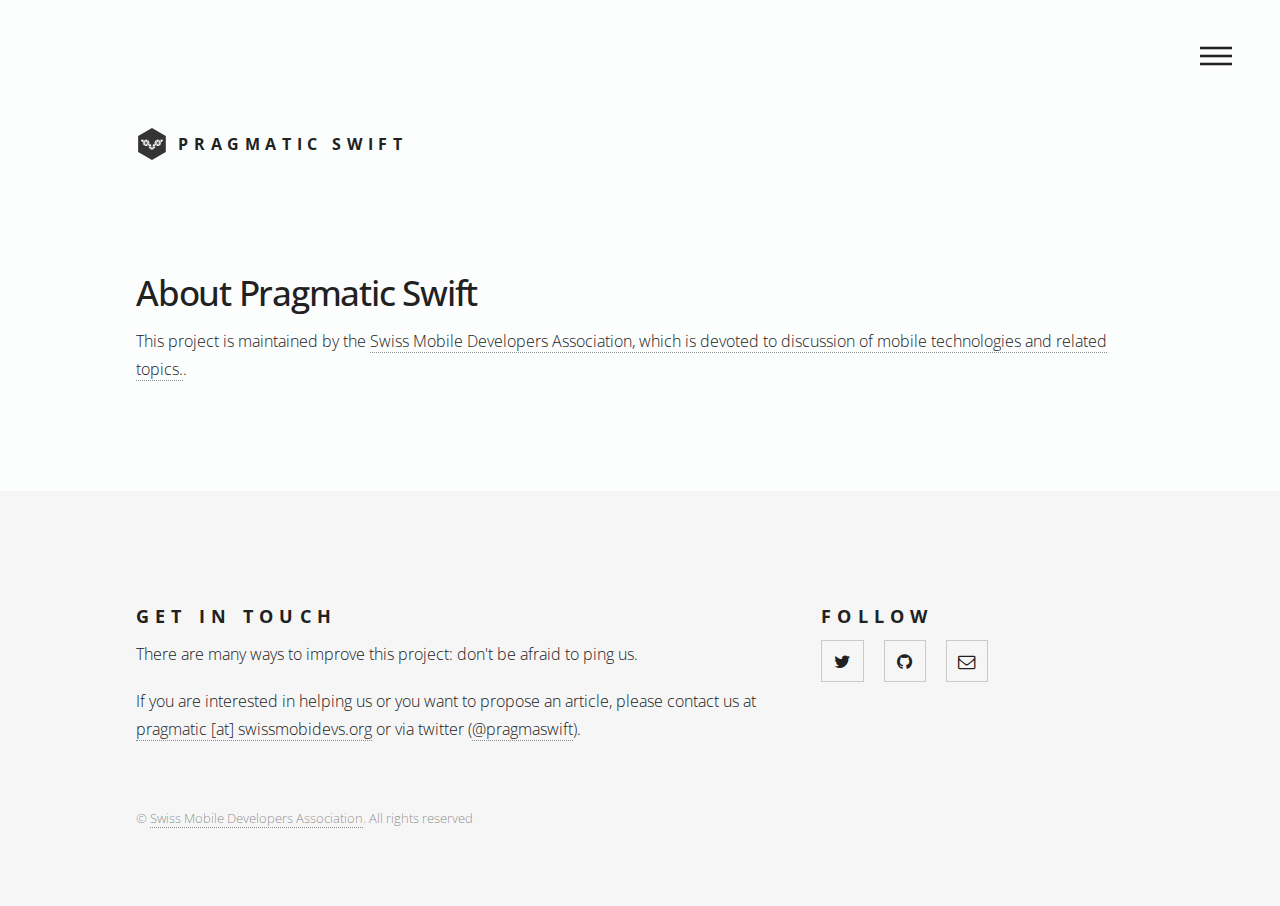
==== commit bac63965: "Ready for the May release" ====
--- a/about.html
+++ b/about.html
@@ -56,7 +56,7 @@
         <div class="inner">
         <header>
   <h1 id="main-header">About Pragmatic Swift</h1>
-  <p>Well, it looks like you want to know more...</p>
+  <p>This project is maintained by the <a href="https://swissmobidevs.org" target="_blank">Swiss Mobile Developers Association, which is devoted to discussion of mobile technologies and related topics.</a>.</p>
 </header>
 <section class="tiles">
   
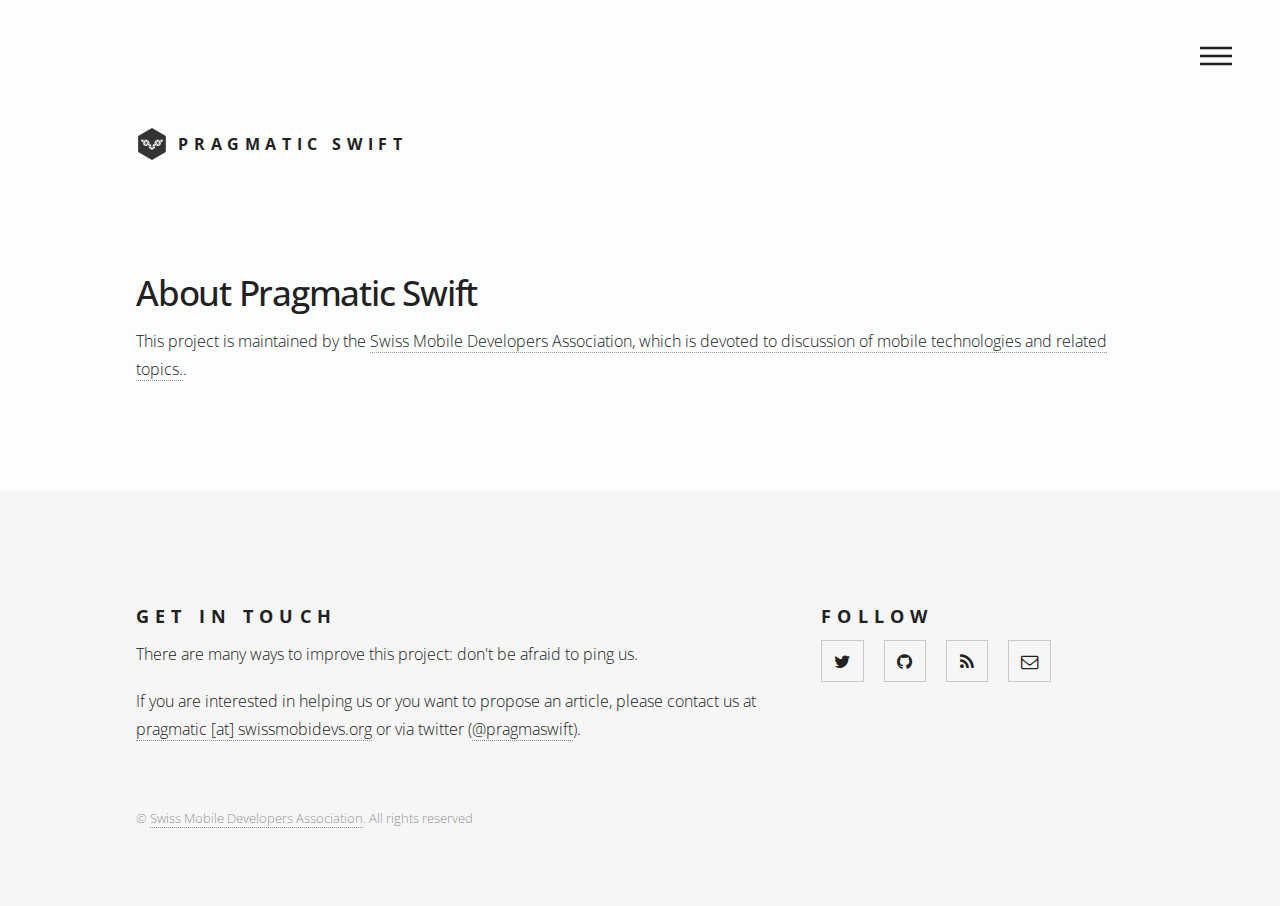
==== commit f78edee7: "Added feed RSS" ====
--- a/about.html
+++ b/about.html
@@ -65,30 +65,32 @@
       </div>
 
       <!-- Footer -->
-      <footer id="footer">
-        <div class="inner">
-          <section>
-            <h2>Get in touch</h2>
-            <p>
-              There are many ways to improve this project: don't be afraid to ping us.
-            </p>
-            <p>
-              If you are interested in helping us or you want to propose an article, please contact us at <a href="mailto:pragmatic@swissmobidevs.org">pragmatic [at] swissmobidevs.org</a> or via twitter (<a href="https://twitter.com/pragmaswift" target="_blank">@pragmaswift</a>).
-            </p>
-          </section>
-          <section>
-            <h2>Follow</h2>
-            <ul class="icons">
-              <li><a href="https://twitter.com/pragmaswift" target="_blank" class="icon style2 fa-twitter"><span class="label">Twitter</span></a></li>
-              <li><a href="https://github.com/PragmaticSwift" class="icon style2 fa-github"><span class="label">GitHub</span></a></li>
-              <li><a href="mailto:pragmatic@swissmobidevs.org" class="icon style2 fa-envelope-o"><span class="label">Email</span></a></li>
-            </ul>
-          </section>
-          <ul class="copyright">
-            <li>&copy; <a href="https://swissmobidevs.org" target="_blank">Swiss Mobile Developers Association</a>. All rights reserved</li>
-          </ul>
-        </div>
-      </footer>
+<footer id="footer">
+  <div class="inner">
+    <section>
+      <h2>Get in touch</h2>
+      <p>
+        There are many ways to improve this project: don't be afraid to ping us.
+      </p>
+      <p>
+        If you are interested in helping us or you want to propose an article, please contact us at <a href="mailto:pragmatic@swissmobidevs.org">pragmatic [at] swissmobidevs.org</a> or via twitter (<a href="https://twitter.com/pragmaswift" target="_blank">@pragmaswift</a>).
+      </p>
+    </section>
+    <section>
+      <h2>Follow</h2>
+      <ul class="icons">
+        <li><a href="https://twitter.com/pragmaswift" target="_blank" class="icon style2 fa-twitter"><span class="label">Twitter</span></a></li>
+        <li><a href="https://github.com/PragmaticSwift" class="icon style2 fa-github"><span class="label">GitHub</span></a></li>
+        <li><a href="/feed.xml" class="icon style2 fa-rss"><span class="label">GitHub</span></a></li>
+        <li><a href="mailto:pragmatic@swissmobidevs.org" class="icon style2 fa-envelope-o"><span class="label">Email</span></a></li>
+      </ul>
+    </section>
+    <ul class="copyright">
+      <li>&copy; <a href="https://swissmobidevs.org" target="_blank">Swiss Mobile Developers Association</a>. All rights reserved</li>
+    </ul>
+  </div>
+</footer>
+      
     </div>
 
     <!-- Scripts -->
@@ -99,5 +101,16 @@
     <script src="/javascripts/main.js"></script>
     <script src="/javascripts/all.js"></script>
 
+    <script>
+      (function(i,s,o,g,r,a,m){i['GoogleAnalyticsObject']=r;i[r]=i[r]||function(){
+      (i[r].q=i[r].q||[]).push(arguments)},i[r].l=1*new Date();a=s.createElement(o),
+      m=s.getElementsByTagName(o)[0];a.async=1;a.src=g;m.parentNode.insertBefore(a,m)
+      })(window,document,'script','https://www.google-analytics.com/analytics.js','ga');
+
+      ga('create', 'UA-77025921-2', 'auto');
+      ga('send', 'pageview');
+
+    </script>
+
   </body>
 </html>
